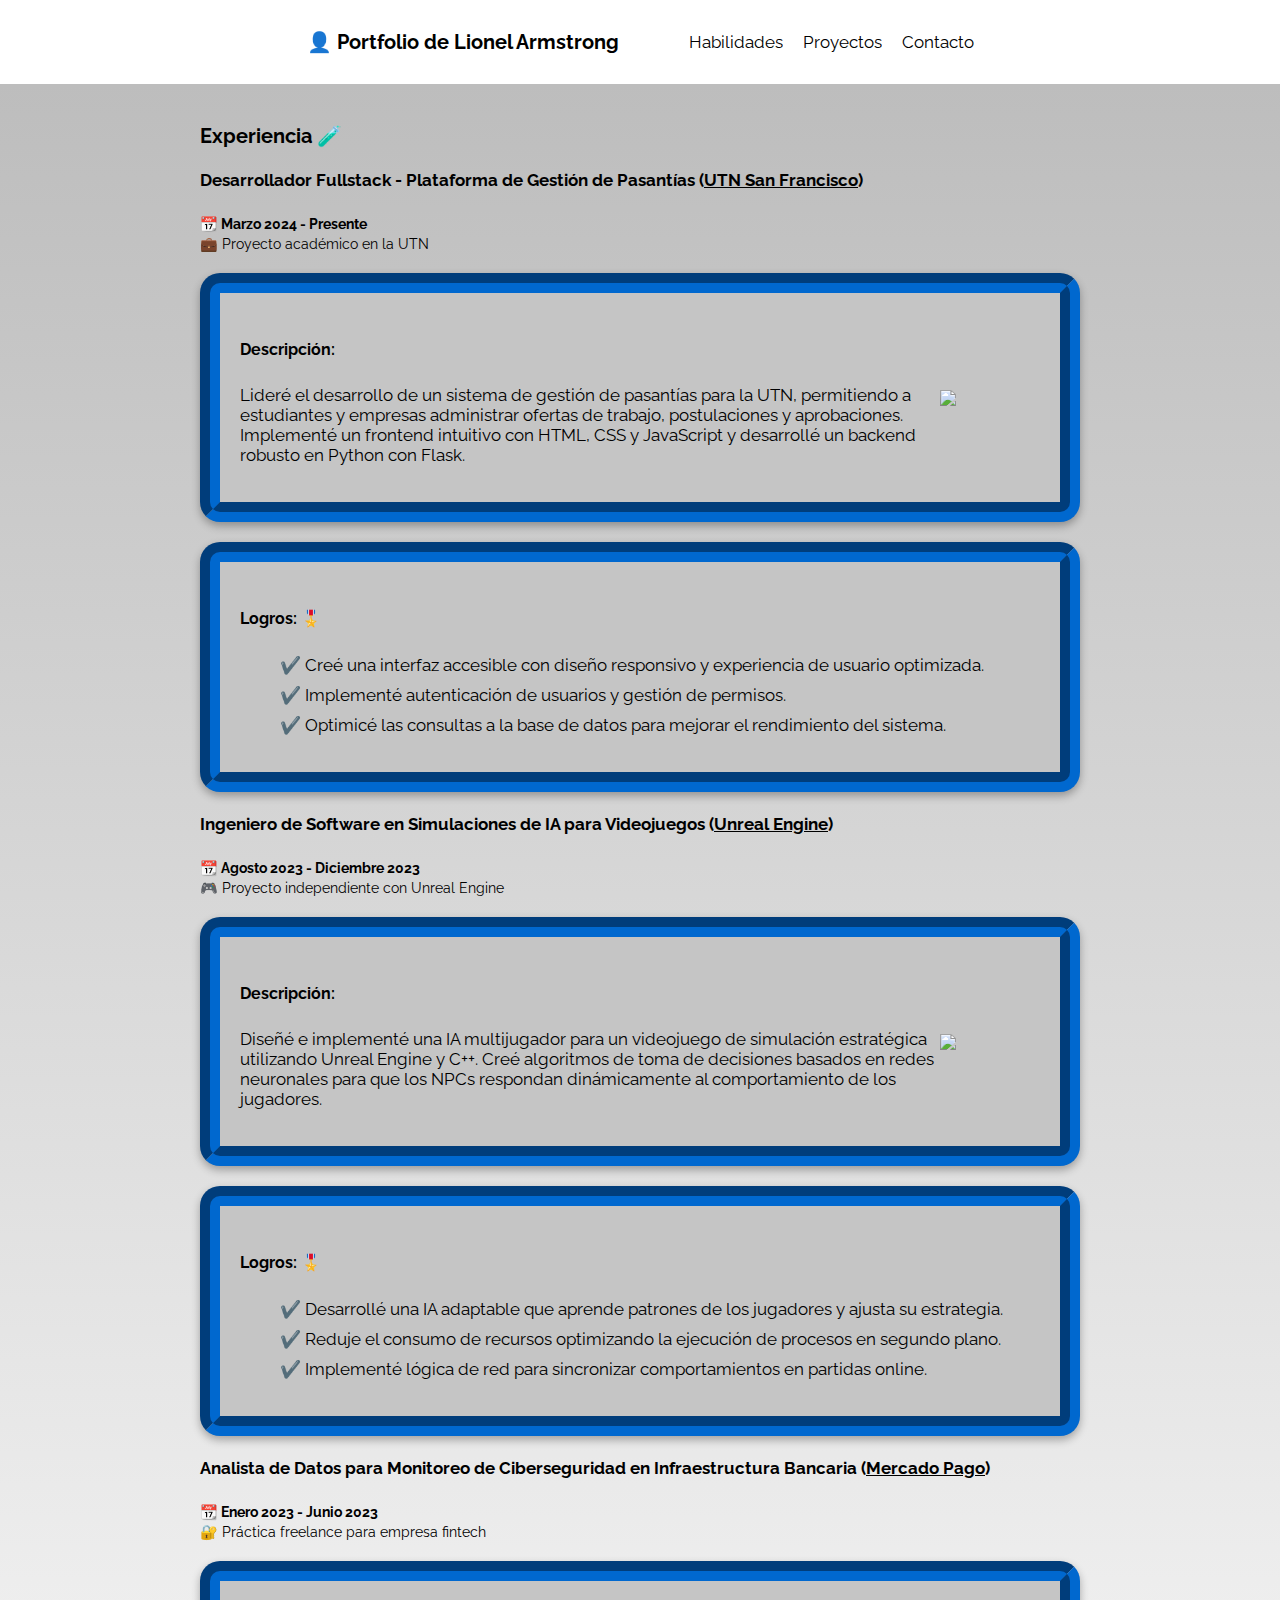
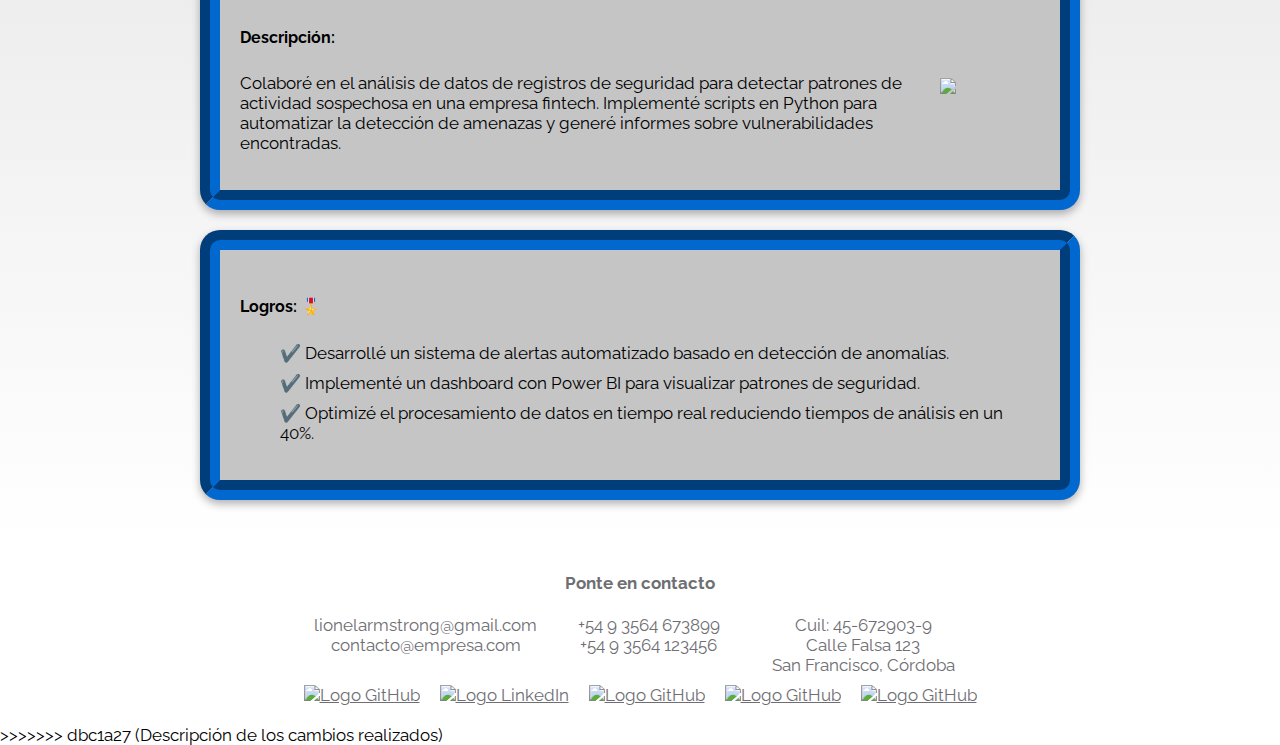
==== experience.html @ 4a3b7601 "Descripción de los cambios realizados" ====
<!DOCTYPE html>
<html lang="es">
<head>
    <meta charset="UTF-8">
    <meta name="viewport" content="width=device-width, initial-scale=1.0">
    <title>Experiencia</title>
    <link rel="stylesheet" href="css/styles.css">
</head>
<body>
    <main>
    <header>
        <nav id="indice">
            <h3 class="tituloportfolio">
                <a href="index.html" style="text-decoration: none; color: inherit;">
                    👤 Portfolio de Lionel Armstrong
                </a>
            </h3>            
            <div class="itemh"><a href="skills.html">Habilidades</a></div>
            <div class="itemh"><a href="projects.html">Proyectos</a></div>
            <div class="itemh"><a href="form.html">Contacto</a></div>
        </nav>
    </header>

    <section id="experience">
        <div class="text">
            <h3>Experiencia 🧪</h3>

<article>
    <h4>Desarrollador Fullstack - Plataforma de Gestión de Pasantías (<a href="https://sanfrancisco.utn.edu.ar/">UTN San Francisco</a>)</h4>
    <small><strong>📆 Marzo 2024 - Presente</strong></small><br>
    <small>💼 Proyecto académico en la UTN</small>
    <div class="recuadros">
        <div class="containerlogos">
            <div class="itemr">
                <h5>Descripción:</h5>
                <p>Lideré el desarrollo de un sistema de gestión de pasantías para la UTN, permitiendo a estudiantes y empresas administrar ofertas de trabajo, postulaciones y aprobaciones. Implementé un frontend intuitivo con HTML, CSS y JavaScript y desarrollé un backend robusto en Python con Flask.</p>
            </div>
            <div class="itemr">
                <img class="logoexp" src="img/logoutn.png">
            </div>
        </div>
    </div>
    <div class="recuadros">
        <h5>Logros: 🎖️</h5>
        <ul>
            <li>✔️ Creé una interfaz accesible con diseño responsivo y experiencia de usuario optimizada.</li>
            <li>✔️ Implementé autenticación de usuarios y gestión de permisos.</li>
            <li>✔️ Optimicé las consultas a la base de datos para mejorar el rendimiento del sistema.</li>
        </ul>
    </div>
</article>

<article>
    <h4>Ingeniero de Software en Simulaciones de IA para Videojuegos (<a href="https://www.unrealengine.com/">Unreal Engine</a>)</h4>
    <small><strong>📆 Agosto 2023 - Diciembre 2023</strong></small><br>
    <small>🎮 Proyecto independiente con Unreal Engine</small>
    <div class="recuadros">
        <div class="containerlogos">
            <div class="itemr">
                <h5>Descripción:</h5>
                <p>Diseñé e implementé una IA multijugador para un videojuego de simulación estratégica utilizando Unreal Engine y C++. Creé algoritmos de toma de decisiones basados en redes neuronales para que los NPCs respondan dinámicamente al comportamiento de los jugadores.</p>
            </div>
            <div class="itemr">
                <img class="logoexp" src="img/logounrealengine.png">
            </div>
        </div>
    </div>
    <div class="recuadros">
        <h5>Logros: 🎖️</h5>
        <ul>
            <li>✔️ Desarrollé una IA adaptable que aprende patrones de los jugadores y ajusta su estrategia.</li>
            <li>✔️ Reduje el consumo de recursos optimizando la ejecución de procesos en segundo plano.</li>
            <li>✔️ Implementé lógica de red para sincronizar comportamientos en partidas online.</li>
        </ul>
    </div>
</article>

<article>
    <h4>Analista de Datos para Monitoreo de Ciberseguridad en Infraestructura Bancaria (<a href="https://www.mercadopago.com.ar/">Mercado Pago</a>)</h4>
    <small><strong>📆 Enero 2023 - Junio 2023</strong></small><br>
    <small>🔐 Práctica freelance para empresa fintech</small>
    <div class="recuadros">
        <div class="containerlogos">
            <div class="itemr">
                <h5>Descripción:</h5>
                <p>Colaboré en el análisis de datos de registros de seguridad para detectar patrones de actividad sospechosa en una empresa fintech. Implementé scripts en Python para automatizar la detección de amenazas y generé informes sobre vulnerabilidades encontradas.</p>
            </div>
            <div class="itemr">
                <img class="logoexp" src="img/logomercadopago.png">
            </div>
        </div>
    </div>
    <div class="recuadros">
        <h5>Logros: 🎖️</h5>
        <ul>
            <li>✔️ Desarrollé un sistema de alertas automatizado basado en detección de anomalías.</li>
            <li>✔️ Implementé un dashboard con Power BI para visualizar patrones de seguridad.</li>
            <li>✔️ Optimizé el procesamiento de datos en tiempo real reduciendo tiempos de análisis en un 40%.</li>
        </ul>
    </div>
</article>

    </section>
    <footer>
        <div class="text">
        <h4 class="titulofooter">Ponte en contacto</h4>
            <div class="infocontacto">
                <div class="Columna">
                    <span>lionelarmstrong@gmail.com</span>
                    <span>contacto@empresa.com</span>
                </div>
                <div class="Columna">
                    <span>+54 9 3564 673899</span>
                    <span>+54 9 3564 123456</span>
                </div>
                <div class="Columna">
                    <span>Cuil: 45-672903-9</span>
                    <span>Calle Falsa 123</span>
                    <span>San Francisco, Córdoba</span>
                </div>
            </div>
            <div class="logos">
                <div><a href="https://www.x.com">
                    <img src="img/logotwitter.png" alt="Logo GitHub">
                </a></div>
                <div><a href="https://www.LinkedIn.com">
                    <img src="img/logolinkedin.png" alt="Logo LinkedIn">
                </a></div>  
                <div><a href="https://www.GitHub.com">
                    <img src="img/logogithub.png" alt="Logo GitHub">
                </a></div>     
                <div><a href="https://www.instagram.com">
                    <img src="img/logoinstagram.png" alt="Logo GitHub">
                </a></div>
                <div><a href="https://www.facebook.com">
                    <img src="img/logofacebook.png" alt="Logo GitHub">
                </a></div>
            </div>
            </div>          
        </footer>
    </main>
</body>
</html>
>>>>>>> dbc1a27 (Descripción de los cambios realizados)
---- css/styles.css ----
@import url('https://fonts.googleapis.com/css2?family=Raleway:ital,wght@0,100..900;1,100..900&display=swap');


body {
    font-family: "Raleway", sans-serif;
    font-optical-sizing: auto;
    font-weight: normal;
    font-style: normal;
    padding: 0;
    background-color: #fff;
    color: #000;
    margin: 0;
    font-size: 17px;
    transition: background-color 0.3s, color 0.3s;
}

main {
    display: flex;
    flex-direction: column;
    align-items: center;
    
}

header {
    background-color: #fff;
    color: #000;
    padding: 0px 20px 0px 20px;
    border-left: 30px solid #fff;
    border-right: 30px solid #fff;
}

nav#indice {
    display: flex;
    justify-content: space-between;
    flex-grow: 1;
    align-items: center;
    gap: 20px;
    padding: 10px 0;
    width: 100%;
}
.containerheader {
    display: flex;
    justify-content: space-between;
    align-items: center;
}

.itemh a {
    text-decoration: none;
    color: #000000;
    display: block;
    white-space: nowrap;
    overflow: hidden;
}

.itemh a:hover {
    color:#8fa3fa;
}

.tituloportfolio{
    padding-right: 50px;
}
h1{
    text-shadow: #141414;
    font-size: 30px;
}

.text{
    margin-left: 200px;
    margin-right: 200px;
    min-width: 290px;
}

a{
    color: inherit;
}

.container1 {
    display: flex;
    align-items: center; /* Alinea verticalmente la imagen con el texto */
    justify-content: space-between; /* Separa el texto y la imagen */
    flex-wrap: wrap; /* Permite que los elementos se ajusten si la pantalla es pequeña */
    padding-top: 20px;
}

.containerimg img {
    border-radius: 20px;
    width: 150px;
    max-width: 100%; /* Asegura que la imagen no se salga de su contenedor */
}

.text-content {
    flex: 1; /* Hace que el texto ocupe todo el espacio disponible */
    min-width: 200px; /* Evita que el texto se colapse demasiado en pantallas pequeñas */
}

.containerimg {
    margin-left: 20px; /* Separa la imagen del texto */
}


section {
    width: 100%;
    background-image: linear-gradient(to top, #0000 0%, #bdbdbd 100%);
    padding: 20px 0px 20px 0px;
    min-width: 1000px;
}

.recuadros{
    background-color: #c5c5c5;
    border: 20px groove #0068cf;
    border-radius: 20px;
    margin-top: 20px;
    margin-bottom: 20px;
    padding: 20px;
    min-width: 140px;
    box-shadow: 0px 4px 8px rgba(0, 0, 0, 0.3);
}

h5{
    font-size:16px;
}

#skills ul {
    display: flex;
    flex-wrap: wrap;
    justify-content: center;
    list-style: none;
    padding: 0;
    max-width: 440px;
    margin-left: auto;
    margin-right: auto;
}

#skills li {
    margin: 0 10px;
    padding: 5px 10px;
    background-color:#c5c5c5;
    border-radius: 5px;
    margin: 5px;
}
#skills li:hover{
    background-color:white;
    transform: scaleX(1.2);
    margin-inline: 10px;
}

.habilidades-titulo {
    display: flex;
    white-space: nowrap;
    align-items: center;
    justify-content: center;
    gap: 10px;
    border: 3px solid;
    border-radius: 20px;
    margin-top: 20px;
    margin-bottom: 20px;
    padding: 2px 10px;
    min-width: 220px;
    max-width: 400px;
    margin-left: auto;
    margin-right: auto;
}

.habilidades-titulo div {
    margin-top: 1px;
    margin-bottom: 10px;
    color: #135ca9;
}

.containerlogos{
    display: flex;
    justify-content: space-between;
    align-items: center;
}

.logoexp{
    width: 100px;
    display: block;
    overflow: hidden;
}
.recuadros ul{
    list-style: none;
    gap: 20px;
}

ul li {
    margin-bottom: 10px;
}

form{
    margin-top: 10px;
    box-shadow: 0px 4px 14px rgba(0, 0, 0, 0.3); /* Sombra */
}

#projects ul{
    list-style: none;
    padding-left: 20px;
}
.container{
    display: flex;
    flex-direction: row;
    flex-wrap: wrap;
    justify-content: space-evenly;
    margin: auto;
    margin-top: 10px;
}

.Area{
    margin-top: 10px;
    margin-bottom: 10px;
}

.containermensaje{
    display: block;
    justify-content: center;
    width: 99%;
    margin: auto;
}

.containermensaje input{
    font-family: inherit;
}

.containermensaje textarea {
    width: 85%;
    font-family: inherit;
}

.botonform {
    display: block;
    margin: auto;
    color: white;
    background-color: #0071e3;
    border-radius: 980px;
    width: 70px;
    border: none;
    padding: 11px 21px 11px 16px;
}

button:hover {
    background-color: #135ca9;
    color: white;
}

footer {
    background-color: #ffffff;
    color: #6e6e73;
    padding: 10px;
}

.infocontacto {
    display: flex;
    justify-content: space-evenly;
    flex-wrap: wrap;
    gap: 20px;
}

.titulofooter{
    text-align: center;
}

.Columna {
    display: flex;
    flex-direction: column;
    align-items: center;
    text-align: center;
    max-width: 200px;
    word-wrap: break-word;
}

.logos{
    display: flex;
    justify-content: center;
    width: 100%;
    margin: auto;
}

.logos img{
    width: 50px;
    margin: 10px;
}


/*Dark-mode*/

#darkmode {
    display: block;
    margin: auto;
    color: white;
    background-color: #0071e3;
    border-radius: 980px;
    width: 50px; /* Ajusté al valor más pequeño */
    border: none;
    padding: 10px; /* Ajusté al valor más pequeño */
    cursor: pointer;
    font-size: 18px;
}

#darkmode:hover {
    background-color: #135ca9;
}

body.darkmode{
    background-color: #141414;
    color: white;
    transition: background-color 0.3s, color 0.3s;
} 

body.darkmode header{
    background-color: #141414;
    color: white;
    padding: 0px 20px 0px 20px;
    border-left: 30px solid #141414;
    border-right: 30px solid #141414;
}
body.darkmode .itemh a {
    text-decoration: none;
    color: white;
    display: block;
    white-space: nowrap;
    overflow: hidden;
}

body.darkmode .itemh a:hover {
    color:#8fa3fa;
}

body.darkmode .recuadros {
    background-color: #141414;
    border: 20px groove black;
    border-radius: 20px;
    margin-top: 20px;
    margin-bottom: 20px;
    padding: 20px;
    min-width: 140px;
    box-shadow: 0px 4px 8px rgba(0, 0, 0, 0.3);
}

body.darkmode #skills li {
    margin: 0 10px;
    padding: 5px 10px;
    background-color:#222;
    border-radius: 5px;
    margin: 3px;
}
body.darkmode #skills li:hover {
    background-color:#141414;
    transform: scaleX(1.2);
}

body.darkmode footer {
    background-color: #141414;
    color: #6e6e73;
    padding: 10px;
}
>>>>>>> dbc1a27 (Descripción de los cambios realizados)
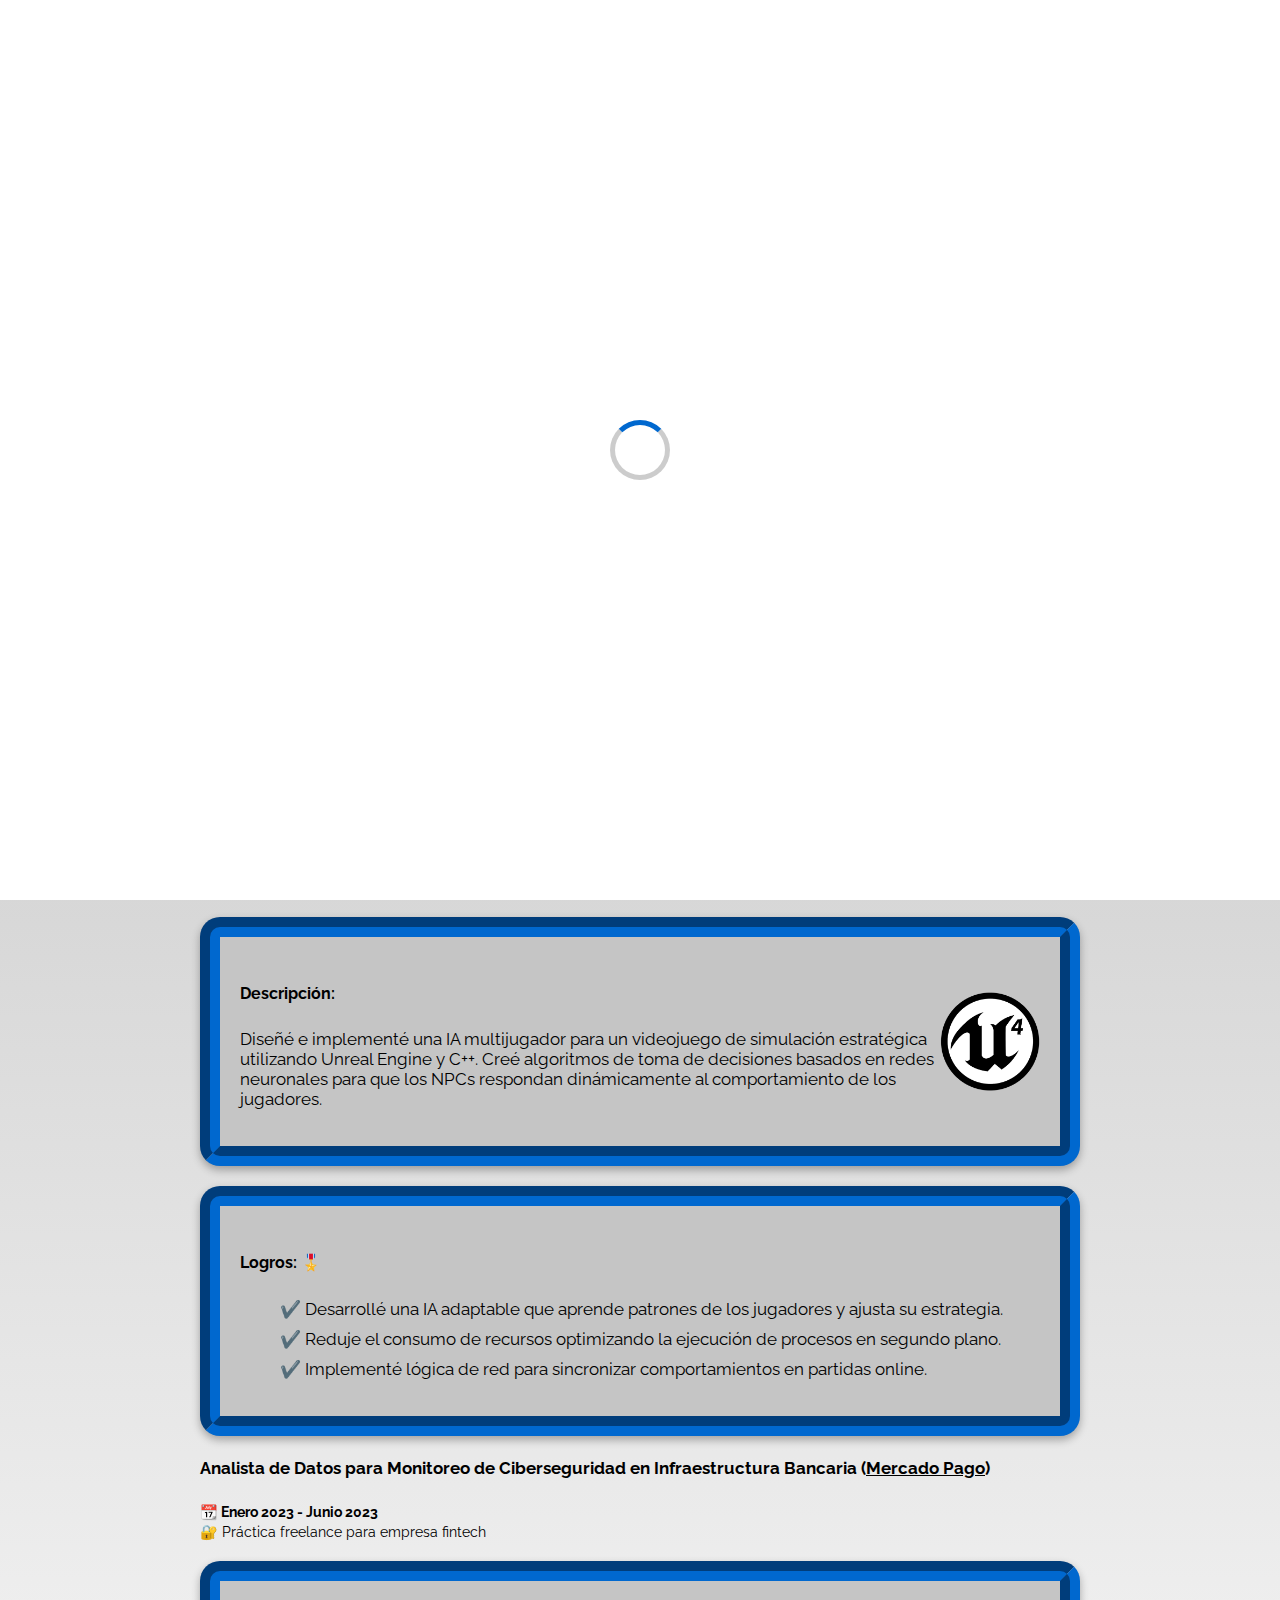
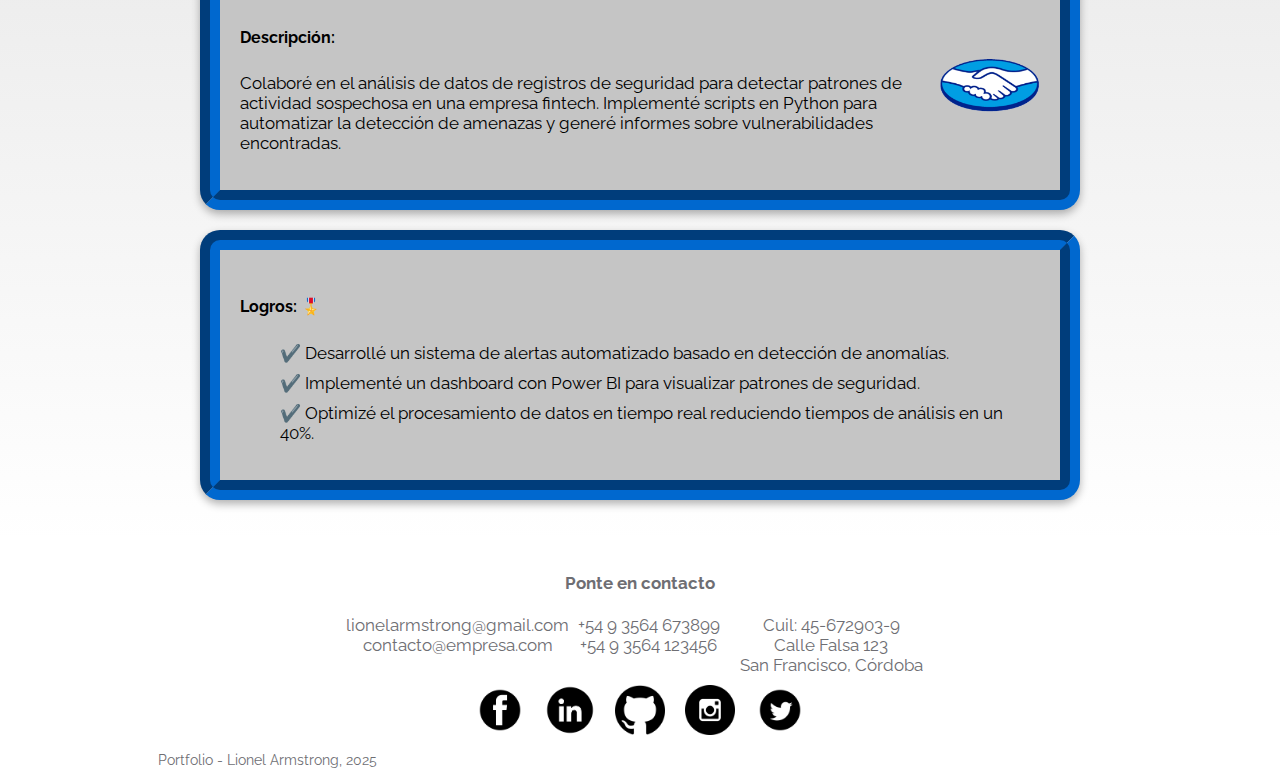
==== commit ebc30cc7: "Add files via upload" ====
--- a/experience.html
+++ b/experience.html
@@ -8,16 +8,17 @@
 </head>
 <body>
     <main>
+        <div id="preloader">
+            <div class="spinner"></div>
+        </div>
     <header>
         <nav id="indice">
-            <h3 class="tituloportfolio">
-                <a href="index.html" style="text-decoration: none; color: inherit;">
-                    👤 Portfolio de Lionel Armstrong
-                </a>
-            </h3>            
+            <div class=containerheader></div><h3 class="tituloportfolio">👤 Portfolio de Lionel Armstrong</h3>
+            <div class="itemh"><a href="index.html">Inicio</a></div>
             <div class="itemh"><a href="skills.html">Habilidades</a></div>
             <div class="itemh"><a href="projects.html">Proyectos</a></div>
             <div class="itemh"><a href="form.html">Contacto</a></div>
+            <button id="darkmode">🌙</button>
         </nav>
     </header>
 
@@ -120,8 +121,8 @@
                 </div>
             </div>
             <div class="logos">
-                <div><a href="https://www.x.com">
-                    <img src="img/logotwitter.png" alt="Logo GitHub">
+                <div><a href="https://www.facebook.com">
+                    <img src="img/logofacebook.png" alt="Logo Facebook">
                 </a></div>
                 <div><a href="https://www.LinkedIn.com">
                     <img src="img/logolinkedin.png" alt="Logo LinkedIn">
@@ -130,15 +131,17 @@
                     <img src="img/logogithub.png" alt="Logo GitHub">
                 </a></div>     
                 <div><a href="https://www.instagram.com">
-                    <img src="img/logoinstagram.png" alt="Logo GitHub">
+                    <img src="img/logoinstagram.png" alt="Logo Instagram">
                 </a></div>
-                <div><a href="https://www.facebook.com">
-                    <img src="img/logofacebook.png" alt="Logo GitHub">
+                <div><a href="https://www.x.com">
+                    <img src="img/logotwitter.png" alt="Logo Twitter">
                 </a></div>
             </div>
             </div>          
-        </footer>
+            <small class="Fin">Portfolio - Lionel Armstrong, 2025</small>
+    </footer>
     </main>
+    <script src="js/darkmode.js" defer></script>
+    <script src="js/preloader.js"></script>
 </body>
 </html>
->>>>>>> dbc1a27 (Descripción de los cambios realizados)
--- a/css/styles.css
+++ b/css/styles.css
@@ -76,25 +76,25 @@
 
 .container1 {
     display: flex;
-    align-items: center; /* Alinea verticalmente la imagen con el texto */
-    justify-content: space-between; /* Separa el texto y la imagen */
-    flex-wrap: wrap; /* Permite que los elementos se ajusten si la pantalla es pequeña */
+    align-items: center;
+    justify-content: space-between;
+    flex-wrap: wrap;
     padding-top: 20px;
 }
 
 .containerimg img {
     border-radius: 20px;
-    width: 150px;
-    max-width: 100%; /* Asegura que la imagen no se salga de su contenedor */
+    width: 200px;
+    max-width: 100%;
 }
 
 .text-content {
-    flex: 1; /* Hace que el texto ocupe todo el espacio disponible */
-    min-width: 200px; /* Evita que el texto se colapse demasiado en pantallas pequeñas */
+    flex: 1;
+    min-width: 200px;
 }
 
 .containerimg {
-    margin-left: 20px; /* Separa la imagen del texto */
+    margin-left: 20px;
 }
 
 
@@ -189,7 +189,7 @@
 
 form{
     margin-top: 10px;
-    box-shadow: 0px 4px 14px rgba(0, 0, 0, 0.3); /* Sombra */
+    box-shadow: 0px 4px 14px rgba(0, 0, 0, 0.3);
 }
 
 #projects ul{
@@ -280,18 +280,69 @@
     margin: 10px;
 }
 
+.fin{
+    display: block;
+    text-align: center;
+}
+
+svg{
+    width: 40px;
+}
+
+/* Estilos del Preloader */
+#preloader {
+    position: fixed;
+    width: 100%;
+    height: 100%;
+    background: rgba(255, 255, 255);
+    display: flex;
+    justify-content: center;
+    align-items: center;
+}
+
+.content {
+    text-align: center;
+    display: flex;
+    flex-direction: column;
+    justify-content: center;
+    align-items: center;
+}
+
+.spinner {
+    width: 50px;
+    height: 50px;
+    border: 5px solid #00000033;
+    border-top: 5px solid #0068cf;
+    border-radius: 50%;
+    animation: spin 1s linear infinite;
+}
+
+#welcomeMessage {
+    font-size: 20px;
+    font-weight: bold;
+    color: #0068cf;
+    margin-bottom: 20px;
+    animation: fadeIn 2s ease-out;
+}
+
+@keyframes spin {
+    0% { transform: rotate(0deg); }
+    100% { transform: rotate(360deg); }
+}
 
 /*Dark-mode*/
 
 #darkmode {
     display: block;
     margin: auto;
+    margin-left: 20px;
     color: white;
     background-color: #0071e3;
     border-radius: 980px;
-    width: 50px; /* Ajusté al valor más pequeño */
+    text-align: center;
+    width: 50px;
     border: none;
-    padding: 10px; /* Ajusté al valor más pequeño */
+    padding: 10px;
     cursor: pointer;
     font-size: 18px;
 }
@@ -353,4 +404,4 @@
     color: #6e6e73;
     padding: 10px;
 }
->>>>>>> dbc1a27 (Descripción de los cambios realizados)
+
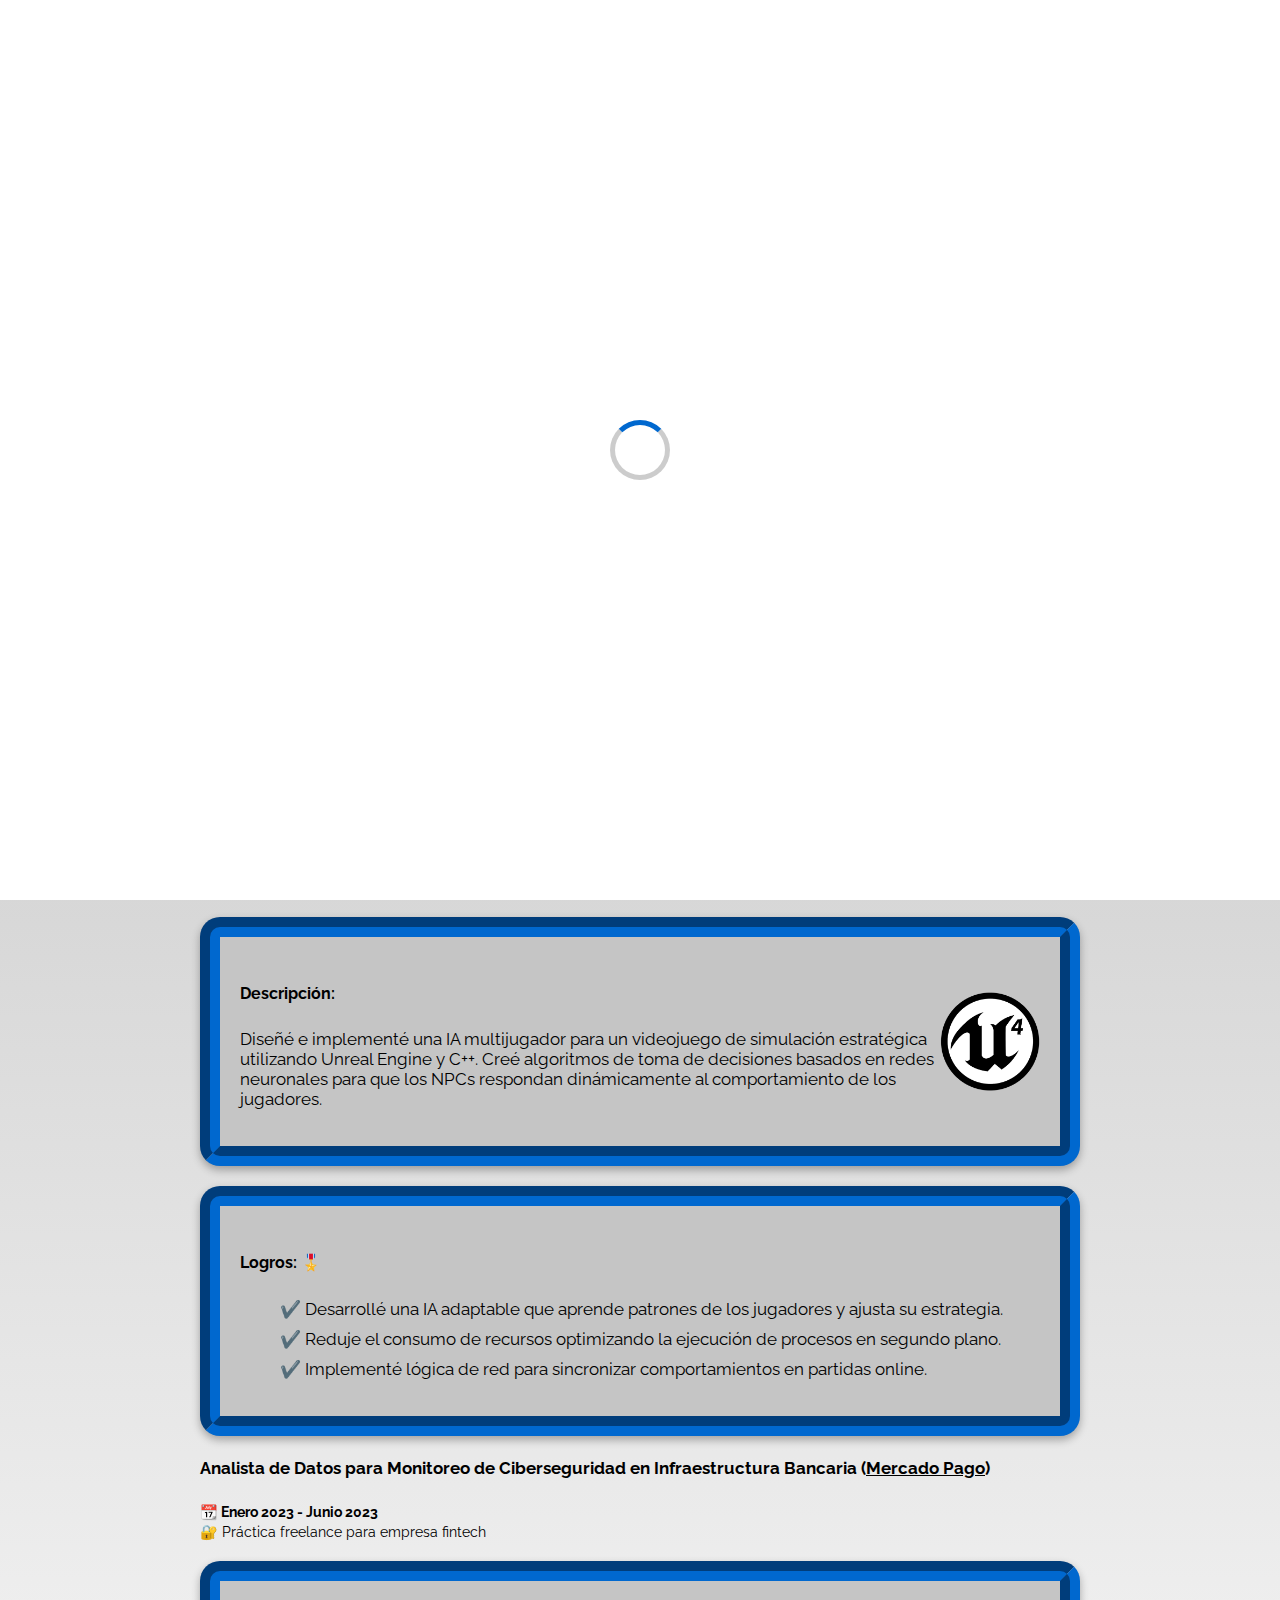
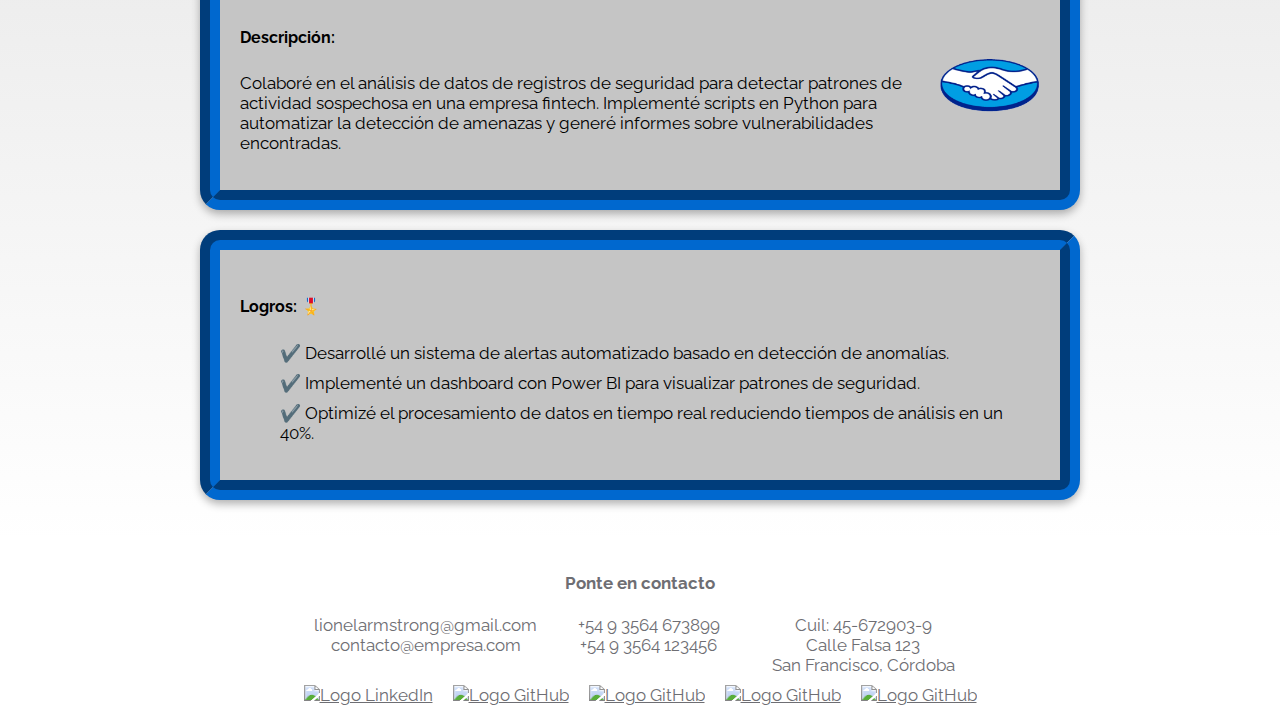
==== commit 2a7ed3a5: "Implementacion barra de inicio atravez del titulo" ====
--- a/experience.html
+++ b/experience.html
@@ -1,147 +1,147 @@
-<!DOCTYPE html>
-<html lang="es">
-<head>
-    <meta charset="UTF-8">
-    <meta name="viewport" content="width=device-width, initial-scale=1.0">
-    <title>Experiencia</title>
-    <link rel="stylesheet" href="css/styles.css">
-</head>
-<body>
-    <main>
-        <div id="preloader">
-            <div class="spinner"></div>
-        </div>
-    <header>
-        <nav id="indice">
-            <div class=containerheader></div><h3 class="tituloportfolio">👤 Portfolio de Lionel Armstrong</h3>
-            <div class="itemh"><a href="index.html">Inicio</a></div>
-            <div class="itemh"><a href="skills.html">Habilidades</a></div>
-            <div class="itemh"><a href="projects.html">Proyectos</a></div>
-            <div class="itemh"><a href="form.html">Contacto</a></div>
-            <button id="darkmode">🌙</button>
-        </nav>
-    </header>
-
-    <section id="experience">
-        <div class="text">
-            <h3>Experiencia 🧪</h3>
-
-<article>
-    <h4>Desarrollador Fullstack - Plataforma de Gestión de Pasantías (<a href="https://sanfrancisco.utn.edu.ar/">UTN San Francisco</a>)</h4>
-    <small><strong>📆 Marzo 2024 - Presente</strong></small><br>
-    <small>💼 Proyecto académico en la UTN</small>
-    <div class="recuadros">
-        <div class="containerlogos">
-            <div class="itemr">
-                <h5>Descripción:</h5>
-                <p>Lideré el desarrollo de un sistema de gestión de pasantías para la UTN, permitiendo a estudiantes y empresas administrar ofertas de trabajo, postulaciones y aprobaciones. Implementé un frontend intuitivo con HTML, CSS y JavaScript y desarrollé un backend robusto en Python con Flask.</p>
-            </div>
-            <div class="itemr">
-                <img class="logoexp" src="img/logoutn.png">
-            </div>
-        </div>
-    </div>
-    <div class="recuadros">
-        <h5>Logros: 🎖️</h5>
-        <ul>
-            <li>✔️ Creé una interfaz accesible con diseño responsivo y experiencia de usuario optimizada.</li>
-            <li>✔️ Implementé autenticación de usuarios y gestión de permisos.</li>
-            <li>✔️ Optimicé las consultas a la base de datos para mejorar el rendimiento del sistema.</li>
-        </ul>
-    </div>
-</article>
-
-<article>
-    <h4>Ingeniero de Software en Simulaciones de IA para Videojuegos (<a href="https://www.unrealengine.com/">Unreal Engine</a>)</h4>
-    <small><strong>📆 Agosto 2023 - Diciembre 2023</strong></small><br>
-    <small>🎮 Proyecto independiente con Unreal Engine</small>
-    <div class="recuadros">
-        <div class="containerlogos">
-            <div class="itemr">
-                <h5>Descripción:</h5>
-                <p>Diseñé e implementé una IA multijugador para un videojuego de simulación estratégica utilizando Unreal Engine y C++. Creé algoritmos de toma de decisiones basados en redes neuronales para que los NPCs respondan dinámicamente al comportamiento de los jugadores.</p>
-            </div>
-            <div class="itemr">
-                <img class="logoexp" src="img/logounrealengine.png">
-            </div>
-        </div>
-    </div>
-    <div class="recuadros">
-        <h5>Logros: 🎖️</h5>
-        <ul>
-            <li>✔️ Desarrollé una IA adaptable que aprende patrones de los jugadores y ajusta su estrategia.</li>
-            <li>✔️ Reduje el consumo de recursos optimizando la ejecución de procesos en segundo plano.</li>
-            <li>✔️ Implementé lógica de red para sincronizar comportamientos en partidas online.</li>
-        </ul>
-    </div>
-</article>
-
-<article>
-    <h4>Analista de Datos para Monitoreo de Ciberseguridad en Infraestructura Bancaria (<a href="https://www.mercadopago.com.ar/">Mercado Pago</a>)</h4>
-    <small><strong>📆 Enero 2023 - Junio 2023</strong></small><br>
-    <small>🔐 Práctica freelance para empresa fintech</small>
-    <div class="recuadros">
-        <div class="containerlogos">
-            <div class="itemr">
-                <h5>Descripción:</h5>
-                <p>Colaboré en el análisis de datos de registros de seguridad para detectar patrones de actividad sospechosa en una empresa fintech. Implementé scripts en Python para automatizar la detección de amenazas y generé informes sobre vulnerabilidades encontradas.</p>
-            </div>
-            <div class="itemr">
-                <img class="logoexp" src="img/logomercadopago.png">
-            </div>
-        </div>
-    </div>
-    <div class="recuadros">
-        <h5>Logros: 🎖️</h5>
-        <ul>
-            <li>✔️ Desarrollé un sistema de alertas automatizado basado en detección de anomalías.</li>
-            <li>✔️ Implementé un dashboard con Power BI para visualizar patrones de seguridad.</li>
-            <li>✔️ Optimizé el procesamiento de datos en tiempo real reduciendo tiempos de análisis en un 40%.</li>
-        </ul>
-    </div>
-</article>
-
-    </section>
-    <footer>
-        <div class="text">
-        <h4 class="titulofooter">Ponte en contacto</h4>
-            <div class="infocontacto">
-                <div class="Columna">
-                    <span>lionelarmstrong@gmail.com</span>
-                    <span>contacto@empresa.com</span>
-                </div>
-                <div class="Columna">
-                    <span>+54 9 3564 673899</span>
-                    <span>+54 9 3564 123456</span>
-                </div>
-                <div class="Columna">
-                    <span>Cuil: 45-672903-9</span>
-                    <span>Calle Falsa 123</span>
-                    <span>San Francisco, Córdoba</span>
-                </div>
-            </div>
-            <div class="logos">
-                <div><a href="https://www.facebook.com">
-                    <img src="img/logofacebook.png" alt="Logo Facebook">
-                </a></div>
-                <div><a href="https://www.LinkedIn.com">
-                    <img src="img/logolinkedin.png" alt="Logo LinkedIn">
-                </a></div>  
-                <div><a href="https://www.GitHub.com">
-                    <img src="img/logogithub.png" alt="Logo GitHub">
-                </a></div>     
-                <div><a href="https://www.instagram.com">
-                    <img src="img/logoinstagram.png" alt="Logo Instagram">
-                </a></div>
-                <div><a href="https://www.x.com">
-                    <img src="img/logotwitter.png" alt="Logo Twitter">
-                </a></div>
-            </div>
-            </div>          
-            <small class="Fin">Portfolio - Lionel Armstrong, 2025</small>
-    </footer>
-    </main>
-    <script src="js/darkmode.js" defer></script>
-    <script src="js/preloader.js"></script>
-</body>
-</html>
+<!DOCTYPE html>
+<html lang="es">
+<head>
+    <meta charset="UTF-8">
+    <meta name="viewport" content="width=device-width, initial-scale=1.0">
+    <title>Experiencia</title>
+    <link rel="stylesheet" href="css/styles.css">
+</head>
+<body>
+    <main>
+        <div id="preloader">
+            <div class="spinner"></div>
+        </div>
+    <header>
+        <nav id="indice">
+            <div class=containerheader></div><h3 class="tituloportfolio">👤 Portfolio de Lionel Armstrong</h3>
+            <div class="itemh"><a href="index.html">Inicio</a></div>
+            <div class="itemh"><a href="skills.html">Habilidades</a></div>
+            <div class="itemh"><a href="projects.html">Proyectos</a></div>
+            <div class="itemh"><a href="form.html">Contacto</a></div>
+            <button id="darkmode">🌙</button>
+        </nav>
+    </header>
+
+    <section id="experience">
+        <div class="text">
+            <h3>Experiencia 🧪</h3>
+
+<article>
+    <h4>Desarrollador Fullstack - Plataforma de Gestión de Pasantías (<a href="https://sanfrancisco.utn.edu.ar/">UTN San Francisco</a>)</h4>
+    <small><strong>📆 Marzo 2024 - Presente</strong></small><br>
+    <small>💼 Proyecto académico en la UTN</small>
+    <div class="recuadros">
+        <div class="containerlogos">
+            <div class="itemr">
+                <h5>Descripción:</h5>
+                <p>Lideré el desarrollo de un sistema de gestión de pasantías para la UTN, permitiendo a estudiantes y empresas administrar ofertas de trabajo, postulaciones y aprobaciones. Implementé un frontend intuitivo con HTML, CSS y JavaScript y desarrollé un backend robusto en Python con Flask.</p>
+            </div>
+            <div class="itemr">
+                <img class="logoexp" src="img/logoutn.png">
+            </div>
+        </div>
+    </div>
+    <div class="recuadros">
+        <h5>Logros: 🎖️</h5>
+        <ul>
+            <li>✔️ Creé una interfaz accesible con diseño responsivo y experiencia de usuario optimizada.</li>
+            <li>✔️ Implementé autenticación de usuarios y gestión de permisos.</li>
+            <li>✔️ Optimicé las consultas a la base de datos para mejorar el rendimiento del sistema.</li>
+        </ul>
+    </div>
+</article>
+
+<article>
+    <h4>Ingeniero de Software en Simulaciones de IA para Videojuegos (<a href="https://www.unrealengine.com/">Unreal Engine</a>)</h4>
+    <small><strong>📆 Agosto 2023 - Diciembre 2023</strong></small><br>
+    <small>🎮 Proyecto independiente con Unreal Engine</small>
+    <div class="recuadros">
+        <div class="containerlogos">
+            <div class="itemr">
+                <h5>Descripción:</h5>
+                <p>Diseñé e implementé una IA multijugador para un videojuego de simulación estratégica utilizando Unreal Engine y C++. Creé algoritmos de toma de decisiones basados en redes neuronales para que los NPCs respondan dinámicamente al comportamiento de los jugadores.</p>
+            </div>
+            <div class="itemr">
+                <img class="logoexp" src="img/logounrealengine.png">
+            </div>
+        </div>
+    </div>
+    <div class="recuadros">
+        <h5>Logros: 🎖️</h5>
+        <ul>
+            <li>✔️ Desarrollé una IA adaptable que aprende patrones de los jugadores y ajusta su estrategia.</li>
+            <li>✔️ Reduje el consumo de recursos optimizando la ejecución de procesos en segundo plano.</li>
+            <li>✔️ Implementé lógica de red para sincronizar comportamientos en partidas online.</li>
+        </ul>
+    </div>
+</article>
+
+<article>
+    <h4>Analista de Datos para Monitoreo de Ciberseguridad en Infraestructura Bancaria (<a href="https://www.mercadopago.com.ar/">Mercado Pago</a>)</h4>
+    <small><strong>📆 Enero 2023 - Junio 2023</strong></small><br>
+    <small>🔐 Práctica freelance para empresa fintech</small>
+    <div class="recuadros">
+        <div class="containerlogos">
+            <div class="itemr">
+                <h5>Descripción:</h5>
+                <p>Colaboré en el análisis de datos de registros de seguridad para detectar patrones de actividad sospechosa en una empresa fintech. Implementé scripts en Python para automatizar la detección de amenazas y generé informes sobre vulnerabilidades encontradas.</p>
+            </div>
+            <div class="itemr">
+                <img class="logoexp" src="img/logomercadopago.png">
+            </div>
+        </div>
+    </div>
+    <div class="recuadros">
+        <h5>Logros: 🎖️</h5>
+        <ul>
+            <li>✔️ Desarrollé un sistema de alertas automatizado basado en detección de anomalías.</li>
+            <li>✔️ Implementé un dashboard con Power BI para visualizar patrones de seguridad.</li>
+            <li>✔️ Optimizé el procesamiento de datos en tiempo real reduciendo tiempos de análisis en un 40%.</li>
+        </ul>
+    </div>
+</article>
+
+    </section>
+    <footer>
+        <div class="text">
+        <h4 class="titulofooter">Ponte en contacto</h4>
+            <div class="infocontacto">
+                <div class="Columna">
+                    <span>lionelarmstrong@gmail.com</span>
+                    <span>contacto@empresa.com</span>
+                </div>
+                <div class="Columna">
+                    <span>+54 9 3564 673899</span>
+                    <span>+54 9 3564 123456</span>
+                </div>
+                <div class="Columna">
+                    <span>Cuil: 45-672903-9</span>
+                    <span>Calle Falsa 123</span>
+                    <span>San Francisco, Córdoba</span>
+                </div>
+            </div>
+            <div class="logos">
+                <div>
+                <a href="https://www.LinkedIn.com">
+                    <img src="/TP'S/portfolio-dev/img/logolinkedin.png" alt="Logo LinkedIn">
+                </a></div>  
+                <div><a href="https://www.GitHub.com">
+                    <img src="/TP'S/portfolio-dev/img/logogithub.png" alt="Logo GitHub">
+                </a></div>     
+                <div><a href="https://www.x.com">
+                    <img src="/TP'S/portfolio-dev/img/logotwitter.png" alt="Logo GitHub">
+                </a></div>
+                <div><a href="https://www.facebook.com">
+                    <img src="/TP'S/portfolio-dev/img/logofacebook.png" alt="Logo GitHub">
+                </a></div>
+                <div><a href="https://www.instagram.com">
+                    <img src="/TP'S/portfolio-dev/img/logoinstagram.png" alt="Logo GitHub">
+                </a></div>
+            </div>
+            </div>          
+    </footer>
+    </main>
+    <script src="js/darkmode.js" defer></script>
+    <script src="js/preloader.js"></script>
+</body>
+</html>--- a/css/styles.css
+++ b/css/styles.css
@@ -1,407 +1,406 @@
-@import url('https://fonts.googleapis.com/css2?family=Raleway:ital,wght@0,100..900;1,100..900&display=swap');
-
-
-body {
-    font-family: "Raleway", sans-serif;
-    font-optical-sizing: auto;
-    font-weight: normal;
-    font-style: normal;
-    padding: 0;
-    background-color: #fff;
-    color: #000;
-    margin: 0;
-    font-size: 17px;
-    transition: background-color 0.3s, color 0.3s;
-}
-
-main {
-    display: flex;
-    flex-direction: column;
-    align-items: center;
-    
-}
-
-header {
-    background-color: #fff;
-    color: #000;
-    padding: 0px 20px 0px 20px;
-    border-left: 30px solid #fff;
-    border-right: 30px solid #fff;
-}
-
-nav#indice {
-    display: flex;
-    justify-content: space-between;
-    flex-grow: 1;
-    align-items: center;
-    gap: 20px;
-    padding: 10px 0;
-    width: 100%;
-}
-.containerheader {
-    display: flex;
-    justify-content: space-between;
-    align-items: center;
-}
-
-.itemh a {
-    text-decoration: none;
-    color: #000000;
-    display: block;
-    white-space: nowrap;
-    overflow: hidden;
-}
-
-.itemh a:hover {
-    color:#8fa3fa;
-}
-
-.tituloportfolio{
-    padding-right: 50px;
-}
-h1{
-    text-shadow: #141414;
-    font-size: 30px;
-}
-
-.text{
-    margin-left: 200px;
-    margin-right: 200px;
-    min-width: 290px;
-}
-
-a{
-    color: inherit;
-}
-
-.container1 {
-    display: flex;
-    align-items: center;
-    justify-content: space-between;
-    flex-wrap: wrap;
-    padding-top: 20px;
-}
-
-.containerimg img {
-    border-radius: 20px;
-    width: 200px;
-    max-width: 100%;
-}
-
-.text-content {
-    flex: 1;
-    min-width: 200px;
-}
-
-.containerimg {
-    margin-left: 20px;
-}
-
-
-section {
-    width: 100%;
-    background-image: linear-gradient(to top, #0000 0%, #bdbdbd 100%);
-    padding: 20px 0px 20px 0px;
-    min-width: 1000px;
-}
-
-.recuadros{
-    background-color: #c5c5c5;
-    border: 20px groove #0068cf;
-    border-radius: 20px;
-    margin-top: 20px;
-    margin-bottom: 20px;
-    padding: 20px;
-    min-width: 140px;
-    box-shadow: 0px 4px 8px rgba(0, 0, 0, 0.3);
-}
-
-h5{
-    font-size:16px;
-}
-
-#skills ul {
-    display: flex;
-    flex-wrap: wrap;
-    justify-content: center;
-    list-style: none;
-    padding: 0;
-    max-width: 440px;
-    margin-left: auto;
-    margin-right: auto;
-}
-
-#skills li {
-    margin: 0 10px;
-    padding: 5px 10px;
-    background-color:#c5c5c5;
-    border-radius: 5px;
-    margin: 5px;
-}
-#skills li:hover{
-    background-color:white;
-    transform: scaleX(1.2);
-    margin-inline: 10px;
-}
-
-.habilidades-titulo {
-    display: flex;
-    white-space: nowrap;
-    align-items: center;
-    justify-content: center;
-    gap: 10px;
-    border: 3px solid;
-    border-radius: 20px;
-    margin-top: 20px;
-    margin-bottom: 20px;
-    padding: 2px 10px;
-    min-width: 220px;
-    max-width: 400px;
-    margin-left: auto;
-    margin-right: auto;
-}
-
-.habilidades-titulo div {
-    margin-top: 1px;
-    margin-bottom: 10px;
-    color: #135ca9;
-}
-
-.containerlogos{
-    display: flex;
-    justify-content: space-between;
-    align-items: center;
-}
-
-.logoexp{
-    width: 100px;
-    display: block;
-    overflow: hidden;
-}
-.recuadros ul{
-    list-style: none;
-    gap: 20px;
-}
-
-ul li {
-    margin-bottom: 10px;
-}
-
-form{
-    margin-top: 10px;
-    box-shadow: 0px 4px 14px rgba(0, 0, 0, 0.3);
-}
-
-#projects ul{
-    list-style: none;
-    padding-left: 20px;
-}
-.container{
-    display: flex;
-    flex-direction: row;
-    flex-wrap: wrap;
-    justify-content: space-evenly;
-    margin: auto;
-    margin-top: 10px;
-}
-
-.Area{
-    margin-top: 10px;
-    margin-bottom: 10px;
-}
-
-.containermensaje{
-    display: block;
-    justify-content: center;
-    width: 99%;
-    margin: auto;
-}
-
-.containermensaje input{
-    font-family: inherit;
-}
-
-.containermensaje textarea {
-    width: 85%;
-    font-family: inherit;
-}
-
-.botonform {
-    display: block;
-    margin: auto;
-    color: white;
-    background-color: #0071e3;
-    border-radius: 980px;
-    width: 70px;
-    border: none;
-    padding: 11px 21px 11px 16px;
-}
-
-button:hover {
-    background-color: #135ca9;
-    color: white;
-}
-
-footer {
-    background-color: #ffffff;
-    color: #6e6e73;
-    padding: 10px;
-}
-
-.infocontacto {
-    display: flex;
-    justify-content: space-evenly;
-    flex-wrap: wrap;
-    gap: 20px;
-}
-
-.titulofooter{
-    text-align: center;
-}
-
-.Columna {
-    display: flex;
-    flex-direction: column;
-    align-items: center;
-    text-align: center;
-    max-width: 200px;
-    word-wrap: break-word;
-}
-
-.logos{
-    display: flex;
-    justify-content: center;
-    width: 100%;
-    margin: auto;
-}
-
-.logos img{
-    width: 50px;
-    margin: 10px;
-}
-
-.fin{
-    display: block;
-    text-align: center;
-}
-
-svg{
-    width: 40px;
-}
-
-/* Estilos del Preloader */
-#preloader {
-    position: fixed;
-    width: 100%;
-    height: 100%;
-    background: rgba(255, 255, 255);
-    display: flex;
-    justify-content: center;
-    align-items: center;
-}
-
-.content {
-    text-align: center;
-    display: flex;
-    flex-direction: column;
-    justify-content: center;
-    align-items: center;
-}
-
-.spinner {
-    width: 50px;
-    height: 50px;
-    border: 5px solid #00000033;
-    border-top: 5px solid #0068cf;
-    border-radius: 50%;
-    animation: spin 1s linear infinite;
-}
-
-#welcomeMessage {
-    font-size: 20px;
-    font-weight: bold;
-    color: #0068cf;
-    margin-bottom: 20px;
-    animation: fadeIn 2s ease-out;
-}
-
-@keyframes spin {
-    0% { transform: rotate(0deg); }
-    100% { transform: rotate(360deg); }
-}
-
-/*Dark-mode*/
-
-#darkmode {
-    display: block;
-    margin: auto;
-    margin-left: 20px;
-    color: white;
-    background-color: #0071e3;
-    border-radius: 980px;
-    text-align: center;
-    width: 50px;
-    border: none;
-    padding: 10px;
-    cursor: pointer;
-    font-size: 18px;
-}
-
-#darkmode:hover {
-    background-color: #135ca9;
-}
-
-body.darkmode{
-    background-color: #141414;
-    color: white;
-    transition: background-color 0.3s, color 0.3s;
-} 
-
-body.darkmode header{
-    background-color: #141414;
-    color: white;
-    padding: 0px 20px 0px 20px;
-    border-left: 30px solid #141414;
-    border-right: 30px solid #141414;
-}
-body.darkmode .itemh a {
-    text-decoration: none;
-    color: white;
-    display: block;
-    white-space: nowrap;
-    overflow: hidden;
-}
-
-body.darkmode .itemh a:hover {
-    color:#8fa3fa;
-}
-
-body.darkmode .recuadros {
-    background-color: #141414;
-    border: 20px groove black;
-    border-radius: 20px;
-    margin-top: 20px;
-    margin-bottom: 20px;
-    padding: 20px;
-    min-width: 140px;
-    box-shadow: 0px 4px 8px rgba(0, 0, 0, 0.3);
-}
-
-body.darkmode #skills li {
-    margin: 0 10px;
-    padding: 5px 10px;
-    background-color:#222;
-    border-radius: 5px;
-    margin: 3px;
-}
-body.darkmode #skills li:hover {
-    background-color:#141414;
-    transform: scaleX(1.2);
-}
-
-body.darkmode footer {
-    background-color: #141414;
-    color: #6e6e73;
-    padding: 10px;
-}
-
+@import url('https://fonts.googleapis.com/css2?family=Raleway:ital,wght@0,100..900;1,100..900&display=swap');
+
+
+body {
+    font-family: "Raleway", sans-serif;
+    font-optical-sizing: auto;
+    font-weight: normal;
+    font-style: normal;
+    padding: 0;
+    background-color: #fff;
+    color: #000;
+    margin: 0;
+    font-size: 17px;
+    transition: background-color 0.3s, color 0.3s;
+}
+
+main {
+    display: flex;
+    flex-direction: column;
+    align-items: center;
+    
+}
+
+header {
+    background-color: #fff;
+    color: #000;
+    padding: 0px 20px 0px 20px;
+    border-left: 30px solid #fff;
+    border-right: 30px solid #fff;
+}
+
+nav#indice {
+    display: flex;
+    justify-content: space-between;
+    flex-grow: 1;
+    align-items: center;
+    gap: 20px;
+    padding: 10px 0;
+    width: 100%;
+}
+.containerheader {
+    display: flex;
+    justify-content: space-between;
+    align-items: center;
+}
+
+.itemh a {
+    text-decoration: none;
+    color: #000000;
+    display: block;
+    white-space: nowrap;
+    overflow: hidden;
+}
+
+.itemh a:hover {
+    color:#8fa3fa;
+}
+
+.tituloportfolio{
+    padding-right: 50px;
+}
+h1{
+    text-shadow: #141414;
+    font-size: 30px;
+}
+
+.text{
+    margin-left: 200px;
+    margin-right: 200px;
+    min-width: 290px;
+}
+
+a{
+    color: inherit;
+}
+
+.container1 {
+    display: flex;
+    align-items: center;
+    justify-content: space-between;
+    flex-wrap: wrap;
+    padding-top: 20px;
+}
+
+.containerimg img {
+    border-radius: 20px;
+    width: 200px;
+    max-width: 100%;
+}
+
+.text-content {
+    flex: 1;
+    min-width: 200px;
+}
+
+.containerimg {
+    margin-left: 20px;
+}
+
+
+section {
+    width: 100%;
+    background-image: linear-gradient(to top, #0000 0%, #bdbdbd 100%);
+    padding: 20px 0px 20px 0px;
+    min-width: 1000px;
+}
+
+.recuadros{
+    background-color: #c5c5c5;
+    border: 20px groove #0068cf;
+    border-radius: 20px;
+    margin-top: 20px;
+    margin-bottom: 20px;
+    padding: 20px;
+    min-width: 140px;
+    box-shadow: 0px 4px 8px rgba(0, 0, 0, 0.3);
+}
+
+h5{
+    font-size:16px;
+}
+
+#skills ul {
+    display: flex;
+    flex-wrap: wrap;
+    justify-content: center;
+    list-style: none;
+    padding: 0;
+    max-width: 440px;
+    margin-left: auto;
+    margin-right: auto;
+}
+
+#skills li {
+    margin: 0 10px;
+    padding: 5px 10px;
+    background-color:#c5c5c5;
+    border-radius: 5px;
+    margin: 5px;
+}
+#skills li:hover{
+    background-color:white;
+    transform: scaleX(1.2);
+    margin-inline: 10px;
+}
+
+.habilidades-titulo {
+    display: flex;
+    white-space: nowrap;
+    align-items: center;
+    justify-content: center;
+    gap: 10px;
+    border: 3px solid;
+    border-radius: 20px;
+    margin-top: 20px;
+    margin-bottom: 20px;
+    padding: 2px 10px;
+    min-width: 220px;
+    max-width: 400px;
+    margin-left: auto;
+    margin-right: auto;
+}
+
+.habilidades-titulo div {
+    margin-top: 1px;
+    margin-bottom: 10px;
+    color: #135ca9;
+}
+
+.containerlogos{
+    display: flex;
+    justify-content: space-between;
+    align-items: center;
+}
+
+.logoexp{
+    width: 100px;
+    display: block;
+    overflow: hidden;
+}
+.recuadros ul{
+    list-style: none;
+    gap: 20px;
+}
+
+ul li {
+    margin-bottom: 10px;
+}
+
+form{
+    margin-top: 10px;
+    box-shadow: 0px 4px 14px rgba(0, 0, 0, 0.3);
+}
+
+#projects ul{
+    list-style: none;
+    padding-left: 20px;
+}
+.container{
+    display: flex;
+    flex-direction: row;
+    flex-wrap: wrap;
+    justify-content: space-evenly;
+    margin: auto;
+    margin-top: 10px;
+}
+
+.Area{
+    margin-top: 10px;
+    margin-bottom: 10px;
+}
+
+.containermensaje{
+    display: block;
+    justify-content: center;
+    width: 99%;
+    margin: auto;
+}
+
+.containermensaje input{
+    font-family: inherit;
+}
+
+.containermensaje textarea {
+    width: 85%;
+    font-family: inherit;
+}
+
+.botonform {
+    display: block;
+    margin: auto;
+    color: white;
+    background-color: #0071e3;
+    border-radius: 980px;
+    width: 70px;
+    border: none;
+    padding: 11px 21px 11px 16px;
+}
+
+button:hover {
+    background-color: #135ca9;
+    color: white;
+}
+
+footer {
+    background-color: #ffffff;
+    color: #6e6e73;
+    padding: 10px;
+}
+
+.infocontacto {
+    display: flex;
+    justify-content: space-evenly;
+    flex-wrap: wrap;
+    gap: 20px;
+}
+
+.titulofooter{
+    text-align: center;
+}
+
+.Columna {
+    display: flex;
+    flex-direction: column;
+    align-items: center;
+    text-align: center;
+    max-width: 200px;
+    word-wrap: break-word;
+}
+
+.logos{
+    display: flex;
+    justify-content: center;
+    width: 100%;
+    margin: auto;
+}
+
+.logos img{
+    width: 50px;
+    margin: 10px;
+}
+
+.fin{
+    display: block;
+    text-align: center;
+}
+
+svg{
+    width: 40px;
+}
+
+/* Estilos del Preloader */
+#preloader {
+    position: fixed;
+    width: 100%;
+    height: 100%;
+    background: rgba(255, 255, 255);
+    display: flex;
+    justify-content: center;
+    align-items: center;
+}
+
+.content {
+    text-align: center;
+    display: flex;
+    flex-direction: column;
+    justify-content: center;
+    align-items: center;
+}
+
+.spinner {
+    width: 50px;
+    height: 50px;
+    border: 5px solid #00000033;
+    border-top: 5px solid #0068cf;
+    border-radius: 50%;
+    animation: spin 1s linear infinite;
+}
+
+#welcomeMessage {
+    font-size: 20px;
+    font-weight: bold;
+    color: #0068cf;
+    margin-bottom: 20px;
+    animation: fadeIn 2s ease-out;
+}
+
+@keyframes spin {
+    0% { transform: rotate(0deg); }
+    100% { transform: rotate(360deg); }
+}
+
+/*Dark-mode*/
+
+#darkmode {
+    display: block;
+    margin: auto;
+    margin-left: 20px;
+    color: white;
+    background-color: #0071e3;
+    border-radius: 980px;
+    text-align: center;
+    width: 50px;
+    border: none;
+    padding: 10px;
+    cursor: pointer;
+    font-size: 18px;
+}
+
+#darkmode:hover {
+    background-color: #135ca9;
+}
+
+body.darkmode{
+    background-color: #141414;
+    color: white;
+    transition: background-color 0.3s, color 0.3s;
+} 
+
+body.darkmode header{
+    background-color: #141414;
+    color: white;
+    padding: 0px 20px 0px 20px;
+    border-left: 30px solid #141414;
+    border-right: 30px solid #141414;
+}
+body.darkmode .itemh a {
+    text-decoration: none;
+    color: white;
+    display: block;
+    white-space: nowrap;
+    overflow: hidden;
+}
+
+body.darkmode .itemh a:hover {
+    color:#8fa3fa;
+}
+
+body.darkmode .recuadros {
+    background-color: #141414;
+    border: 20px groove black;
+    border-radius: 20px;
+    margin-top: 20px;
+    margin-bottom: 20px;
+    padding: 20px;
+    min-width: 140px;
+    box-shadow: 0px 4px 8px rgba(0, 0, 0, 0.3);
+}
+
+body.darkmode #skills li {
+    margin: 0 10px;
+    padding: 5px 10px;
+    background-color:#222;
+    border-radius: 5px;
+    margin: 3px;
+}
+body.darkmode #skills li:hover {
+    background-color:#141414;
+    transform: scaleX(1.2);
+}
+
+body.darkmode footer {
+    background-color: #141414;
+    color: #6e6e73;
+    padding: 10px;
+}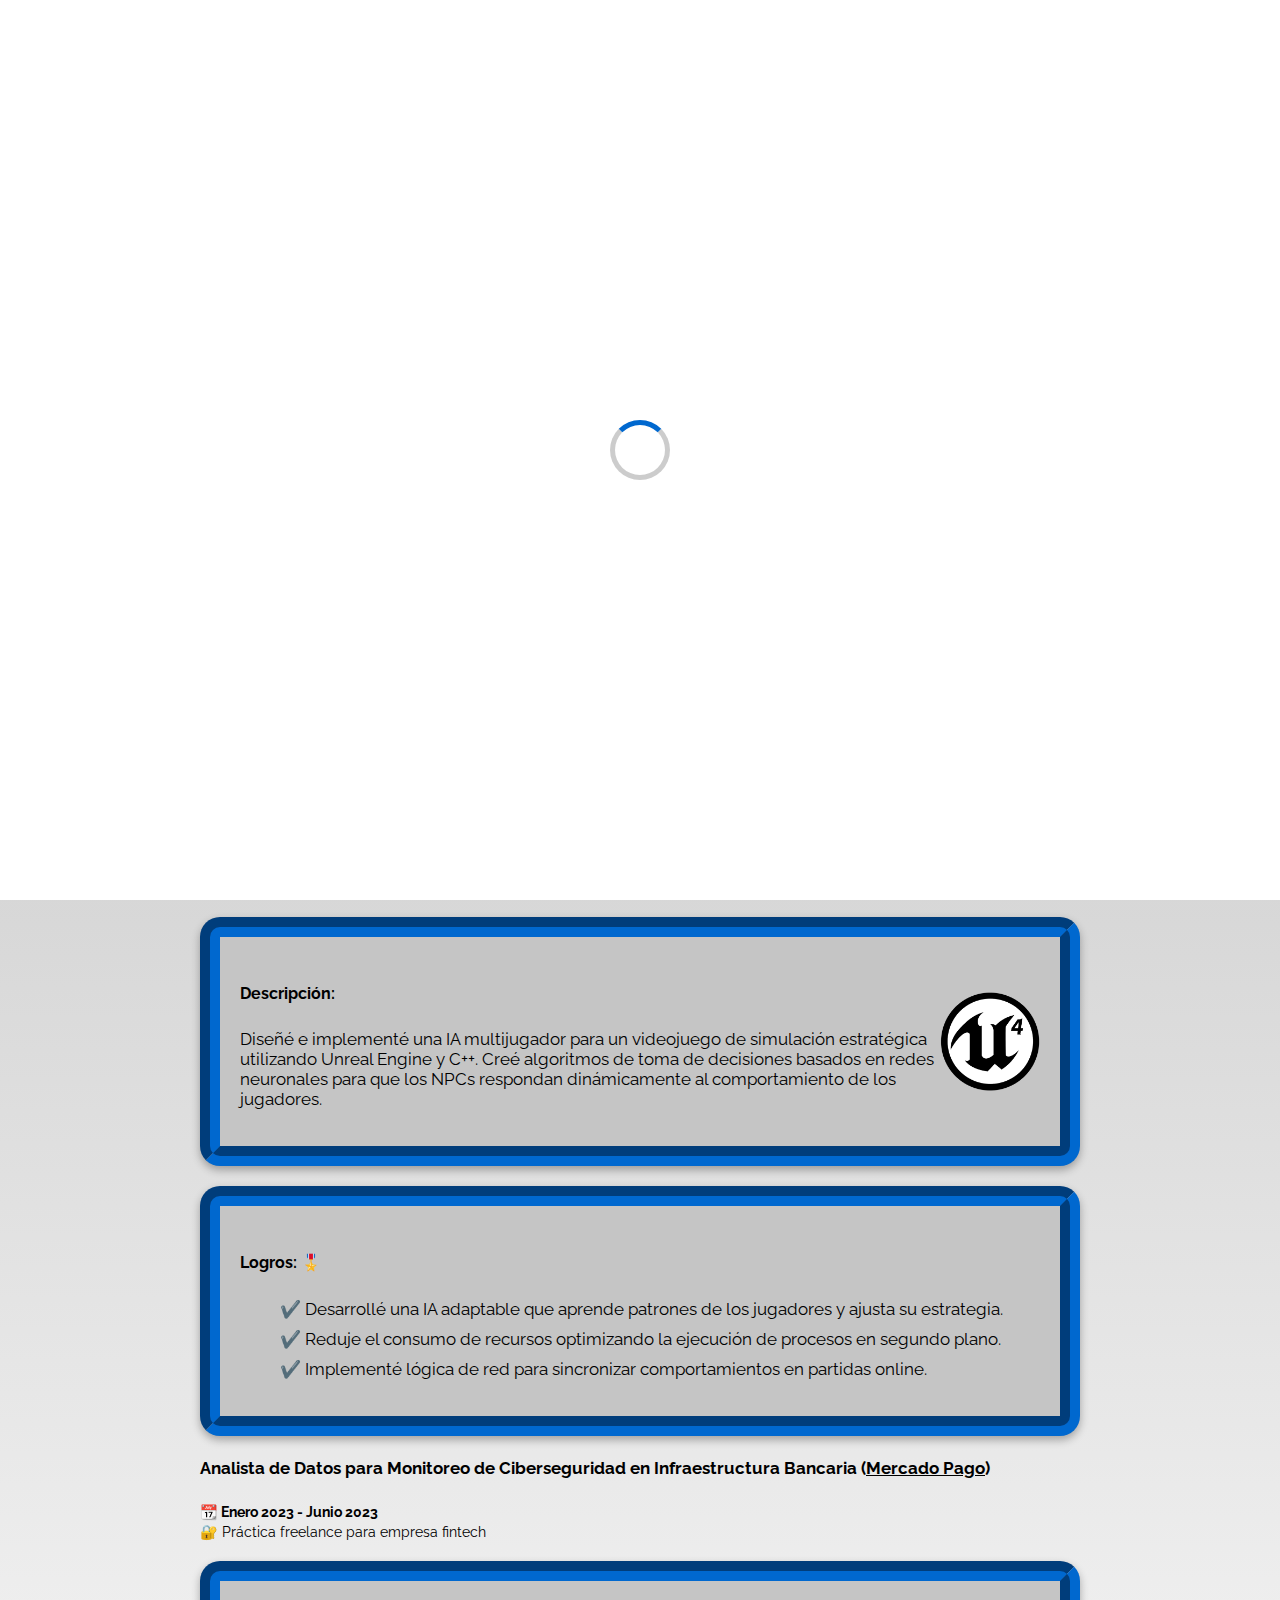
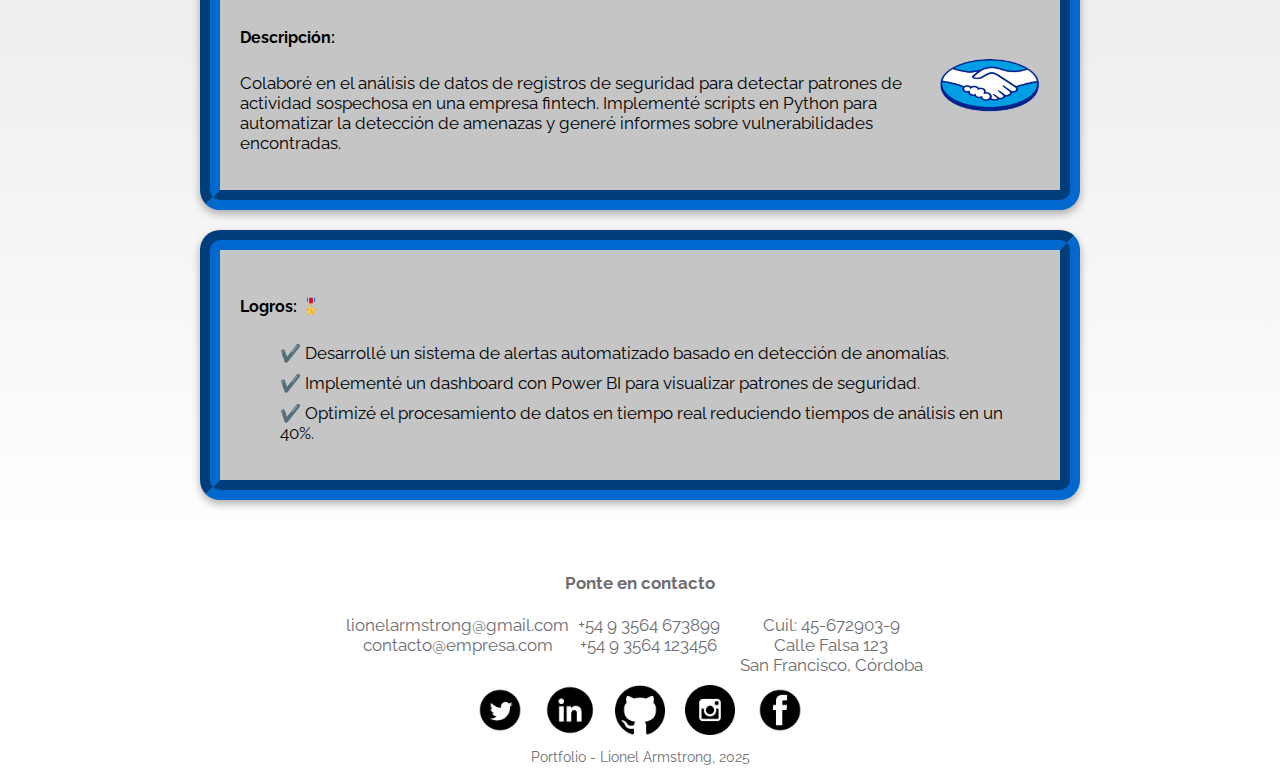
==== commit dc7ce7e3: "Correccion de errores y Enlace a inicio atraves del titulo" ====
--- a/experience.html
+++ b/experience.html
@@ -13,8 +13,11 @@
         </div>
     <header>
         <nav id="indice">
-            <div class=containerheader></div><h3 class="tituloportfolio">👤 Portfolio de Lionel Armstrong</h3>
-            <div class="itemh"><a href="index.html">Inicio</a></div>
+            <h3 class="tituloportfolio">
+                <a href="index.html" style="text-decoration: none; color: inherit;">
+                    👤 Portfolio de Lionel Armstrong
+                </a>
+            </h3>
             <div class="itemh"><a href="skills.html">Habilidades</a></div>
             <div class="itemh"><a href="projects.html">Proyectos</a></div>
             <div class="itemh"><a href="form.html">Contacto</a></div>
@@ -121,24 +124,24 @@
                 </div>
             </div>
             <div class="logos">
-                <div>
-                <a href="https://www.LinkedIn.com">
-                    <img src="/TP'S/portfolio-dev/img/logolinkedin.png" alt="Logo LinkedIn">
+                <div><a href="https://www.x.com">
+                    <img src="img/logotwitter.png" alt="Logo GitHub">
+                </a></div>
+                <div><a href="https://www.LinkedIn.com">
+                    <img src="img/logolinkedin.png" alt="Logo LinkedIn">
                 </a></div>  
                 <div><a href="https://www.GitHub.com">
-                    <img src="/TP'S/portfolio-dev/img/logogithub.png" alt="Logo GitHub">
+                    <img src="img/logogithub.png" alt="Logo GitHub">
                 </a></div>     
-                <div><a href="https://www.x.com">
-                    <img src="/TP'S/portfolio-dev/img/logotwitter.png" alt="Logo GitHub">
+                <div><a href="https://www.instagram.com">
+                    <img src="img/logoinstagram.png" alt="Logo GitHub">
                 </a></div>
                 <div><a href="https://www.facebook.com">
-                    <img src="/TP'S/portfolio-dev/img/logofacebook.png" alt="Logo GitHub">
-                </a></div>
-                <div><a href="https://www.instagram.com">
-                    <img src="/TP'S/portfolio-dev/img/logoinstagram.png" alt="Logo GitHub">
+                    <img src="img/logofacebook.png" alt="Logo GitHub">
                 </a></div>
             </div>
             </div>          
+            <small class="fin">Portfolio - Lionel Armstrong, 2025</small>
     </footer>
     </main>
     <script src="js/darkmode.js" defer></script>
